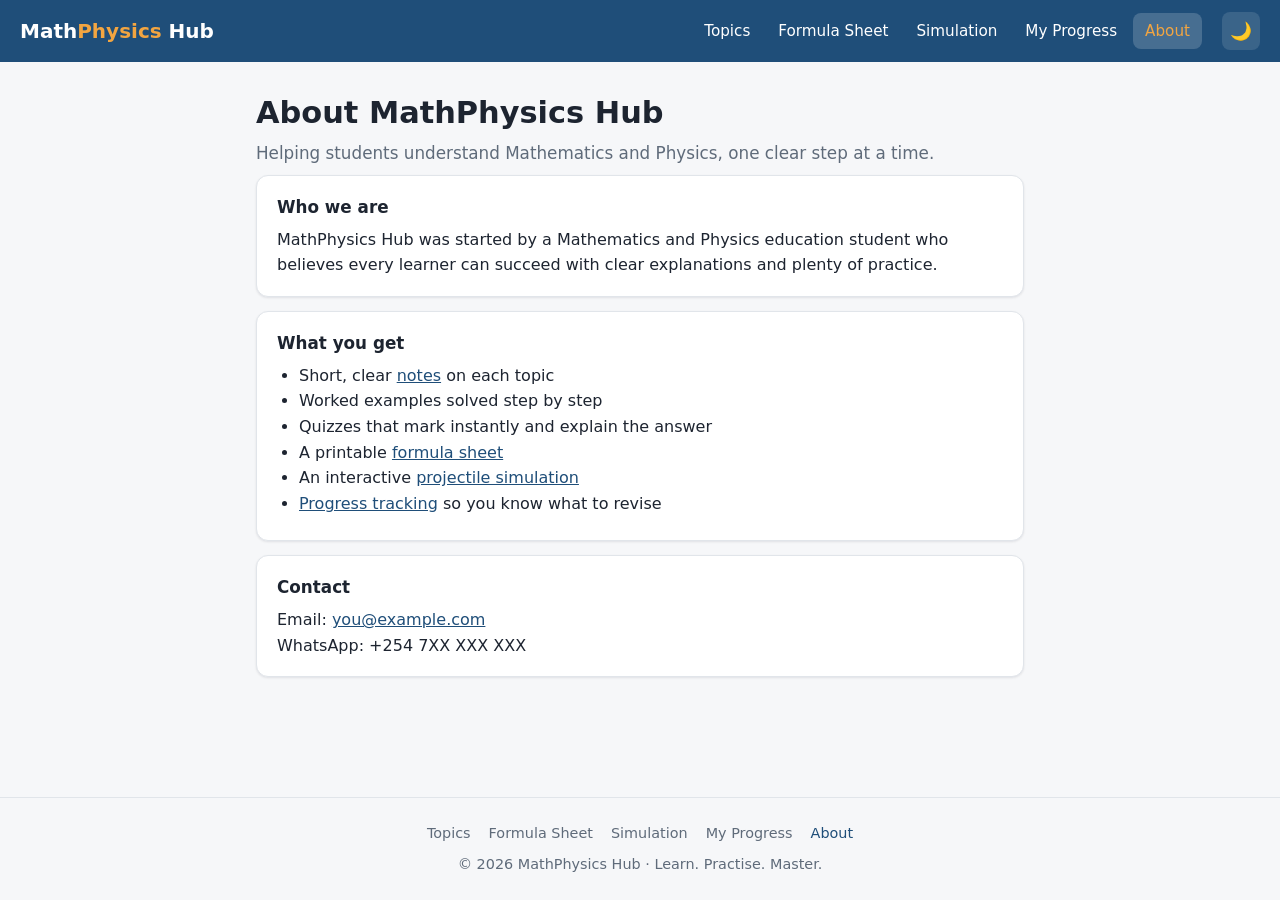
==== about.html @ a2890651 "first commit" ====
<!DOCTYPE html>
<html lang="en">
<head>
  <meta charset="UTF-8">
  <meta name="viewport" content="width=device-width, initial-scale=1.0">
  <title>About — MathPhysics Hub</title>
  <link rel="stylesheet" href="css/style.css">
</head>
<body data-page="about">

  <div id="site-header"></div>

  <main class="page">
    <h1>About MathPhysics Hub</h1>
    <p class="lead">Helping students understand Mathematics and Physics, one clear step at a time.</p>

    <div class="note">
      <h3>Who we are</h3>
      <div>MathPhysics Hub was started by a Mathematics and Physics education student who believes every learner can succeed with clear explanations and plenty of practice. <!-- Edit this paragraph with your own story --></div>
    </div>

    <div class="note">
      <h3>What you get</h3>
      <div><ul>
        <li>Short, clear <a href="index.html">notes</a> on each topic</li>
        <li>Worked examples solved step by step</li>
        <li>Quizzes that mark instantly and explain the answer</li>
        <li>A printable <a href="formulas.html">formula sheet</a></li>
        <li>An interactive <a href="simulation.html">projectile simulation</a></li>
        <li><a href="progress.html">Progress tracking</a> so you know what to revise</li>
      </ul></div>
    </div>

    <div class="note">
      <h3>Contact</h3>
      <div>Email: <a href="mailto:you@example.com">you@example.com</a> <!-- Replace with your real email --><br>
      WhatsApp: +254 7XX XXX XXX <!-- Replace with your real number --></div>
    </div>
  </main>

  <div id="site-footer"></div>

  <script src="js/data.js"></script>
  <script src="js/progress.js"></script>
  <script src="js/layout.js"></script>
</body>
</html>
---- css/style.css ----
/* =========================================================
   style.css — one stylesheet for the whole site.
   Change the colours in :root to restyle everything.
   Dark mode colours are in [data-theme="dark"].
   ========================================================= */

:root {
  --primary: #1f4e79;      /* main blue */
  --primary-dark: #163a5a;
  --primary-soft: #e8eef5;
  --accent: #f2a541;       /* orange highlight */
  --accent-soft: #fff8ec;
  --maths: #2e7d5b;        /* green tag */
  --physics: #7b3fa0;      /* purple tag */
  --bg: #f6f7f9;
  --card: #ffffff;
  --text: #1d2430;
  --muted: #5f6b7a;
  --border: #e1e5ea;
  --good: #2e7d32;
  --good-soft: #e8f5e9;
  --bad: #c62828;
  --bad-soft: #fdecea;
  --mid: #b26a00;
  --header: #1f4e79;
  --radius: 12px;
  --shadow: 0 1px 3px rgba(16, 24, 40, 0.06), 0 1px 2px rgba(16, 24, 40, 0.04);
}

[data-theme="dark"] {
  --primary: #7fb3e6;
  --primary-dark: #a5cbf0;
  --primary-soft: #1d2b3a;
  --accent: #f2b45c;
  --accent-soft: #2a2416;
  --maths: #3f9b74;
  --physics: #9a62bf;
  --bg: #11161d;
  --card: #1a212b;
  --text: #e6eaf0;
  --muted: #9aa6b5;
  --border: #2c3542;
  --good: #66bb6a;
  --good-soft: #1b2e1e;
  --bad: #ef6b6b;
  --bad-soft: #3a1f1f;
  --mid: #f2b45c;
  --header: #0d1a28;
  --shadow: none;
}

* { box-sizing: border-box; margin: 0; padding: 0; }

body {
  font-family: system-ui, -apple-system, "Segoe UI", Roboto, sans-serif;
  background: var(--bg);
  color: var(--text);
  line-height: 1.6;
  display: flex;
  flex-direction: column;
  min-height: 100vh;
}

main { flex: 1; width: 100%; max-width: 1100px; margin: 0 auto; padding: 24px 16px 48px; }
.page { max-width: 800px; }
.page.wide { max-width: 1100px; }

a { color: var(--primary); }
h1 { font-size: 1.9rem; line-height: 1.25; margin: 8px 0; }
h2 { font-size: 1.2rem; }
h3 { font-size: 1.05rem; margin-bottom: 6px; }
ul, ol { padding-left: 22px; margin: 6px 0; }
button, input, select { font-family: inherit; }

/* ---------- Header ---------- */
.site-header {
  background: var(--header);
  color: #fff;
  padding: 12px 20px;
  display: flex;
  align-items: center;
  flex-wrap: wrap;
  gap: 8px 20px;
  position: sticky;
  top: 0;
  z-index: 10;
}
.logo { color: #fff; font-weight: 700; font-size: 1.25rem; text-decoration: none; margin-right: auto; }
.logo span { color: #f2a541; }
.header-buttons { order: 2; display: flex; gap: 6px; }
#main-nav { order: 1; display: flex; gap: 4px; flex-wrap: wrap; }
#main-nav a {
  color: #fff;
  text-decoration: none;
  font-weight: 500;
  padding: 6px 12px;
  border-radius: 8px;
  font-size: 0.95rem;
}
#main-nav a:hover { background: rgba(255, 255, 255, 0.12); }
#main-nav a.active { background: rgba(255, 255, 255, 0.18); color: #f2a541; }

.icon-btn {
  background: rgba(255, 255, 255, 0.12);
  border: none;
  color: #fff;
  width: 38px;
  height: 38px;
  border-radius: 8px;
  font-size: 1.1rem;
  cursor: pointer;
}
.icon-btn:hover { background: rgba(255, 255, 255, 0.22); }
.menu-btn { display: none; }

/* ---------- Footer ---------- */
.site-footer { text-align: center; padding: 24px 16px; color: var(--muted); font-size: 0.9rem; border-top: 1px solid var(--border); }
.footer-nav { display: flex; justify-content: center; flex-wrap: wrap; gap: 6px 18px; margin-bottom: 8px; }
.footer-nav a { color: var(--muted); text-decoration: none; }
.footer-nav a:hover, .footer-nav a.active { color: var(--primary); }

/* ---------- Home page ---------- */
.hero { text-align: center; padding: 28px 0 16px; }
.hero h1 { font-size: 2.2rem; color: var(--primary); }
.hero p { color: var(--muted); max-width: 560px; margin: 0 auto; font-size: 1.05rem; }
.hero-stats { display: flex; justify-content: center; gap: 12px; margin-top: 20px; flex-wrap: wrap; }
.hero-stats div, .stat {
  background: var(--card);
  border: 1px solid var(--border);
  border-radius: var(--radius);
  padding: 10px 20px;
  min-width: 120px;
  display: flex;
  flex-direction: column;
  box-shadow: var(--shadow);
}
.hero-stats b, .stat b { font-size: 1.4rem; color: var(--primary); }
.hero-stats span, .stat span { font-size: 0.85rem; color: var(--muted); }

.toolbar { display: flex; flex-direction: column; align-items: center; gap: 12px; margin: 20px 0 24px; }
.search {
  width: 100%;
  max-width: 460px;
  padding: 11px 16px;
  border: 1px solid var(--border);
  border-radius: 999px;
  background: var(--card);
  color: var(--text);
  font-size: 1rem;
}
.search:focus { outline: 2px solid var(--primary); outline-offset: 1px; }

.filters { display: flex; justify-content: center; gap: 8px; flex-wrap: wrap; }
.filter {
  border: 1px solid var(--border);
  background: var(--card);
  color: var(--text);
  padding: 8px 18px;
  border-radius: 999px;
  cursor: pointer;
  font-size: 0.95rem;
}
.filter.active { background: var(--primary); color: var(--card); border-color: var(--primary); }

.topic-grid { display: grid; grid-template-columns: repeat(auto-fill, minmax(290px, 1fr)); gap: 20px; }
.empty { text-align: center; color: var(--muted); padding: 24px; }

.topic-card {
  background: var(--card);
  border: 1px solid var(--border);
  border-radius: var(--radius);
  padding: 20px;
  display: flex;
  flex-direction: column;
  gap: 10px;
  box-shadow: var(--shadow);
  transition: transform 0.15s, box-shadow 0.15s;
}
.topic-card:hover { transform: translateY(-2px); box-shadow: 0 6px 16px rgba(16, 24, 40, 0.08); }
.topic-card h2 a { color: var(--text); text-decoration: none; }
.topic-card h2 a:hover { color: var(--primary); }
.topic-card p { color: var(--muted); flex: 1; }
.card-top, .card-bottom { display: flex; justify-content: space-between; align-items: center; gap: 8px; flex-wrap: wrap; }
.card-actions { display: flex; gap: 8px; flex-wrap: wrap; }
.card-actions.center { justify-content: center; margin-top: 16px; }

.mini-bar { height: 6px; background: var(--border); border-radius: 999px; overflow: hidden; }
.mini-bar div { height: 100%; background: var(--good); border-radius: 999px; }

.feature-row { display: grid; grid-template-columns: repeat(auto-fit, minmax(240px, 1fr)); gap: 16px; margin-top: 40px; }
.feature {
  background: var(--primary-soft);
  border-radius: var(--radius);
  padding: 18px 20px;
  text-decoration: none;
  color: var(--text);
  display: flex;
  flex-direction: column;
  gap: 4px;
}
.feature:hover { outline: 2px solid var(--primary); }
.feature-icon { font-size: 1.6rem; }
.feature span:last-child { color: var(--muted); font-size: 0.92rem; }

.tag { font-size: 0.75rem; font-weight: 600; color: #fff; padding: 3px 10px; border-radius: 999px; }
.tag.maths { background: var(--maths); }
.tag.physics { background: var(--physics); }
.level { font-size: 0.85rem; color: var(--muted); margin-left: 6px; }

.score-badge { font-size: 0.85rem; font-weight: 600; color: var(--good); }
.score-badge.none { color: var(--muted); font-weight: 400; }

/* ---------- Buttons ---------- */
.btn {
  display: inline-block;
  background: var(--primary);
  color: var(--card);
  border: none;
  padding: 9px 18px;
  border-radius: 8px;
  font-size: 0.95rem;
  font-weight: 600;
  text-decoration: none;
  cursor: pointer;
}
.btn:hover { background: var(--primary-dark); }
.btn-light { background: var(--primary-soft); color: var(--primary); }
.btn-light:hover { background: var(--border); }
.btn-small { padding: 6px 12px; font-size: 0.85rem; }
.btn-danger { background: transparent; color: var(--bad); border: 1px solid var(--bad); margin-top: 24px; }
.btn-danger:hover { background: var(--bad-soft); }

/* ---------- Topic page ---------- */
.breadcrumb { font-size: 0.9rem; color: var(--muted); margin-bottom: 12px; }
.breadcrumb a { text-decoration: none; }
.breadcrumb span { color: var(--text); }
.lead { color: var(--muted); font-size: 1.05rem; margin-bottom: 8px; }
.section-title { margin: 32px 0 12px; color: var(--primary); border-bottom: 2px solid var(--accent); padding-bottom: 4px; display: inline-block; }
.maths-title { color: var(--maths); }
.physics-title { color: var(--physics); }

.key-formulas:not(:empty) {
  background: var(--accent-soft);
  border: 1px solid var(--accent);
  border-radius: var(--radius);
  padding: 16px 20px;
  margin-top: 18px;
}
.key-formulas h2 { font-size: 1rem; margin-bottom: 4px; }
.key-formulas li, .formula-block li { font-family: "Cambria Math", Georgia, serif; font-size: 1.05rem; }

.note, .example {
  background: var(--card);
  border: 1px solid var(--border);
  border-radius: var(--radius);
  padding: 18px 20px;
  margin-bottom: 14px;
  box-shadow: var(--shadow);
}
.formula {
  background: var(--accent-soft);
  border-left: 4px solid var(--accent);
  padding: 10px 14px;
  margin: 10px 0;
  font-family: "Cambria Math", Georgia, serif;
  font-size: 1.1rem;
  line-height: 1.9;
}
.example-q { font-size: 1.05rem; }
.hint { color: var(--muted); font-size: 0.9rem; margin: 4px 0 10px; }
.solution { margin-top: 12px; padding-top: 12px; border-top: 1px dashed var(--border); }
.solution li { margin-bottom: 4px; }
.answer { font-weight: 700; color: var(--good); margin-top: 8px; }

.cta { text-align: center; background: var(--primary-soft); border-radius: var(--radius); padding: 24px; margin-top: 32px; }
.cta:empty { display: none; }
.cta p { margin-bottom: 10px; font-weight: 600; }

.pager { display: flex; justify-content: space-between; gap: 12px; margin-top: 24px; }
.pager-link {
  flex: 1;
  max-width: 48%;
  border: 1px solid var(--border);
  background: var(--card);
  border-radius: var(--radius);
  padding: 12px 16px;
  text-decoration: none;
  color: var(--text);
  font-weight: 600;
  display: flex;
  flex-direction: column;
}
.pager-link span { color: var(--muted); font-size: 0.85rem; font-weight: 400; }
.pager-link.next { text-align: right; margin-left: auto; }
.pager-link:hover { border-color: var(--primary); }

/* ---------- Quiz page ---------- */
.progress { background: var(--border); height: 8px; border-radius: 999px; overflow: hidden; margin-top: 12px; }
.progress-fill { background: var(--accent); height: 100%; width: 0; transition: width 0.3s; }
.progress-text { color: var(--muted); font-size: 0.9rem; margin: 6px 0 16px; }

.quiz-card { background: var(--card); border: 1px solid var(--border); border-radius: var(--radius); padding: 24px; box-shadow: var(--shadow); }
.question { font-size: 1.15rem; font-weight: 600; margin-bottom: 16px; }
.options { display: grid; gap: 10px; }
.option {
  text-align: left;
  padding: 12px 16px;
  border: 2px solid var(--border);
  background: var(--card);
  color: var(--text);
  border-radius: 10px;
  font-size: 1rem;
  cursor: pointer;
  display: flex;
  align-items: center;
  gap: 12px;
}
.option .key {
  flex-shrink: 0;
  width: 26px;
  height: 26px;
  border-radius: 6px;
  background: var(--primary-soft);
  color: var(--primary);
  font-size: 0.85rem;
  font-weight: 700;
  display: grid;
  place-items: center;
}
.option:hover:not(:disabled) { border-color: var(--primary); }
.option:disabled { cursor: default; color: var(--text); }
.option.correct { border-color: var(--good); background: var(--good-soft); }
.option.wrong { border-color: var(--bad); background: var(--bad-soft); }

.feedback { margin-top: 16px; }
.feedback p { margin-bottom: 10px; }
.good { color: var(--good); font-weight: 700; }
.bad { color: var(--bad); font-weight: 700; }

.results { text-align: center; padding: 12px 0; }
.big-score { font-size: 3rem; font-weight: 800; color: var(--primary); }
.percent { font-size: 1.3rem; color: var(--accent); font-weight: 700; margin-bottom: 8px; }

.review { list-style: none; padding: 0; }
.review li { border-left: 4px solid var(--border); padding: 8px 14px; margin-bottom: 10px; background: var(--bg); border-radius: 0 8px 8px 0; }
.review li.good-item { border-color: var(--good); }
.review li.bad-item { border-color: var(--bad); }

/* ---------- Progress page ---------- */
.stat-row { display: flex; gap: 12px; flex-wrap: wrap; margin: 20px 0; }
.stat { flex: 1; }
.progress-item {
  background: var(--card);
  border: 1px solid var(--border);
  border-radius: var(--radius);
  padding: 14px 18px;
  margin-bottom: 12px;
  display: flex;
  flex-direction: column;
  gap: 8px;
}
.progress-item-top, .progress-item-bottom { display: flex; justify-content: space-between; align-items: center; gap: 8px; flex-wrap: wrap; }
.progress-item-bottom span { color: var(--muted); font-size: 0.9rem; }
.progress-title { font-weight: 600; margin-left: 8px; text-decoration: none; color: var(--text); }
.progress-title:hover { color: var(--primary); }
.status { font-size: 0.85rem; font-weight: 600; }
.status.good { color: var(--good); }
.status.mid { color: var(--mid); }
.status.none { color: var(--muted); }

/* ---------- Formula sheet ---------- */
.title-row { display: flex; justify-content: space-between; align-items: flex-start; gap: 12px; flex-wrap: wrap; }
.formula-grid { display: grid; grid-template-columns: repeat(auto-fill, minmax(320px, 1fr)); gap: 14px; }
.formula-block { background: var(--card); border: 1px solid var(--border); border-radius: var(--radius); padding: 16px 20px; }
.formula-block h3 a { color: var(--text); text-decoration: none; }
.formula-block li { margin: 4px 0; }

/* ---------- Simulation ---------- */
.sim-layout { display: grid; grid-template-columns: 280px 1fr; gap: 20px; margin: 20px 0; align-items: start; }
.sim-controls {
  background: var(--card);
  border: 1px solid var(--border);
  border-radius: var(--radius);
  padding: 18px;
  display: flex;
  flex-direction: column;
  gap: 14px;
}
.sim-controls label { display: flex; flex-direction: column; gap: 6px; font-size: 0.95rem; }
.sim-controls input[type="range"] { width: 100%; accent-color: var(--accent); }
.sim-controls select { padding: 8px; border-radius: 8px; border: 1px solid var(--border); background: var(--card); color: var(--text); }
.sim-results:not(:empty) { border-top: 1px dashed var(--border); padding-top: 12px; }
.sim-canvas-wrap { background: var(--card); border: 1px solid var(--border); border-radius: var(--radius); padding: 8px; }
#canvas { width: 100%; height: auto; display: block; }

/* ---------- Small screens (phones & tablets) ---------- */
@media (max-width: 800px) {
  .sim-layout { grid-template-columns: 1fr; }
}

@media (max-width: 760px) {
  .menu-btn { display: block; }
  #main-nav {
    order: 3;
    display: none;
    width: 100%;
    flex-direction: column;
    padding-top: 6px;
  }
  #main-nav.open { display: flex; }
  .hero h1 { font-size: 1.7rem; }
  h1 { font-size: 1.55rem; }
  .pager { flex-direction: column; }
  .pager-link { max-width: 100%; }
}

/* ---------- Printing (formula sheet) ---------- */
@media print {
  #site-header, #site-footer, .no-print { display: none !important; }
  body { background: #fff; color: #000; }
  .formula-block { break-inside: avoid; border-color: #999; }
}
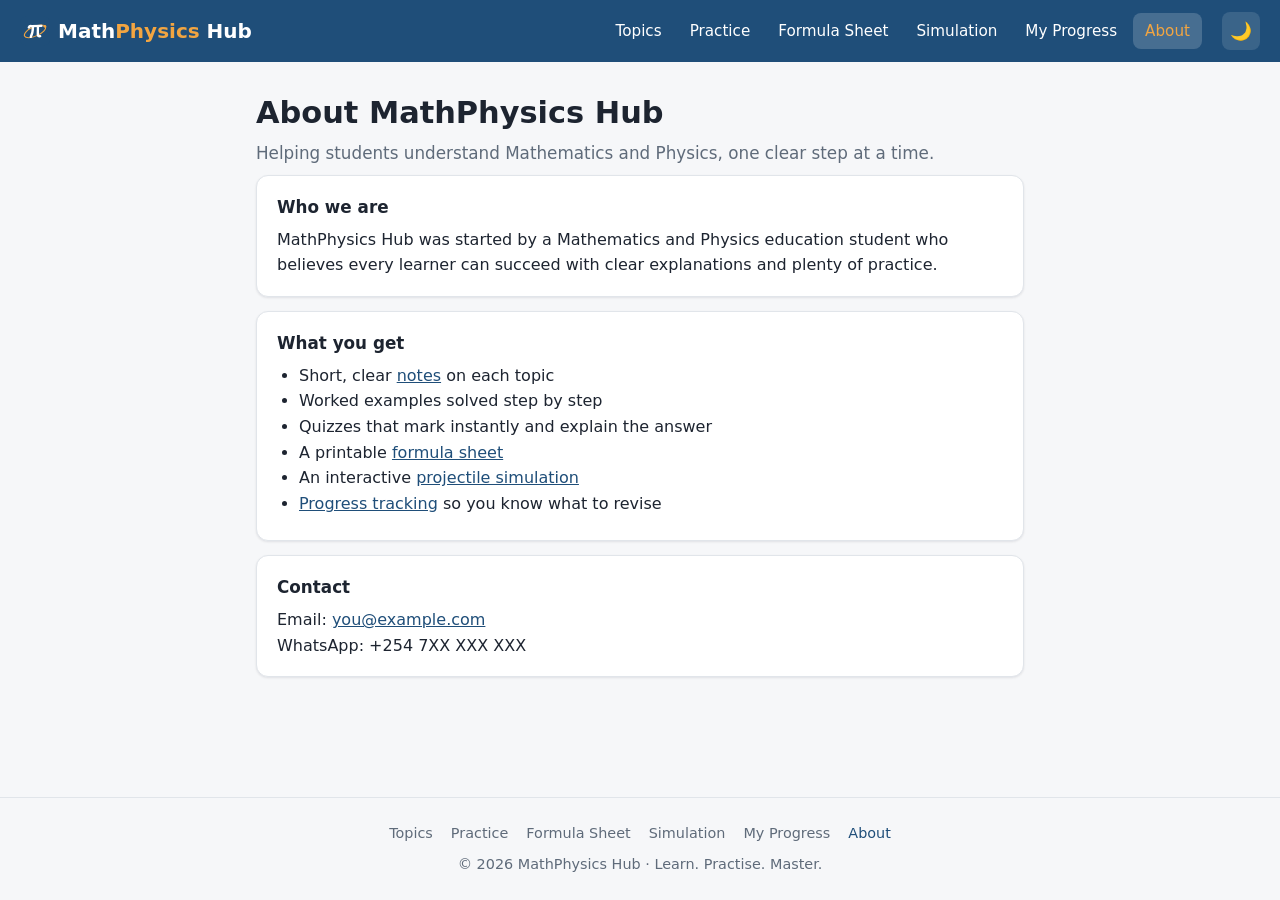
==== commit 341055e0: "Make site installable as an app (PWA) and add new features - Manifest, icons and service worker for " ====
--- a/about.html
+++ b/about.html
@@ -5,6 +5,16 @@
   <meta name="viewport" content="width=device-width, initial-scale=1.0">
   <title>About — MathPhysics Hub</title>
   <link rel="stylesheet" href="css/style.css">
+  <!-- Install as an app (PWA) -->
+  <link rel="manifest" href="manifest.webmanifest">
+  <meta name="theme-color" content="#1f4e79">
+  <link rel="icon" href="icons/icon.svg" type="image/svg+xml">
+  <link rel="icon" href="icons/icon-192.png" type="image/png" sizes="192x192">
+  <link rel="apple-touch-icon" href="icons/apple-touch-icon.png">
+  <meta name="apple-mobile-web-app-capable" content="yes">
+  <meta name="mobile-web-app-capable" content="yes">
+  <meta name="apple-mobile-web-app-title" content="MathPhysics">
+  <meta name="apple-mobile-web-app-status-bar-style" content="default">
 </head>
 <body data-page="about">
 
--- a/css/style.css
+++ b/css/style.css
@@ -86,7 +86,8 @@
   z-index: 10;
 }
 .logo { color: #fff; font-weight: 700; font-size: 1.25rem; text-decoration: none; margin-right: auto; }
-.logo span { color: #f2a541; }
+.logo em { color: #f2a541; font-style: normal; }
+.nav-install { display: none; }
 .header-buttons { order: 2; display: flex; gap: 6px; }
 #main-nav { order: 1; display: flex; gap: 4px; flex-wrap: wrap; }
 #main-nav a {
@@ -393,6 +394,132 @@
 .sim-canvas-wrap { background: var(--card); border: 1px solid var(--border); border-radius: var(--radius); padding: 8px; }
 #canvas { width: 100%; height: auto; display: block; }
 
+/* ---------- Install as an app ---------- */
+.logo { display: inline-flex; align-items: center; gap: 8px; }
+.logo img { border-radius: 7px; }
+.install-btn {
+  background: #f2a541;
+  color: #1d2430;
+  border: none;
+  border-radius: 8px;
+  padding: 0 12px;
+  height: 38px;
+  font-weight: 700;
+  font-size: 0.9rem;
+  cursor: pointer;
+}
+.install-btn:hover { background: #f7bb68; }
+[hidden] { display: none !important; }
+
+.install-banner {
+  display: flex;
+  align-items: center;
+  gap: 14px;
+  background: var(--accent-soft);
+  border: 1px solid var(--accent);
+  border-radius: var(--radius);
+  padding: 14px 18px;
+  margin: 8px 0 20px;
+}
+.install-banner img { border-radius: 12px; flex-shrink: 0; }
+.install-banner div:nth-child(2) { flex: 1; display: flex; flex-direction: column; }
+.install-banner div:nth-child(2) span { color: var(--muted); font-size: 0.92rem; }
+.install-banner-actions { display: flex; align-items: center; gap: 8px; }
+.install-dismiss { background: none; border: none; color: var(--muted); cursor: pointer; font-size: 0.9rem; padding: 8px; }
+
+/* ---------- Today panel (home) ---------- */
+.today { display: grid; grid-template-columns: 1.2fr 1fr 1fr; gap: 14px; margin: 8px 0 4px; }
+.today-card {
+  background: var(--card);
+  border: 1px solid var(--border);
+  border-radius: var(--radius);
+  padding: 16px 18px;
+  box-shadow: var(--shadow);
+  display: flex;
+  flex-direction: column;
+  gap: 6px;
+  color: var(--text);
+  text-decoration: none;
+  align-items: flex-start;
+}
+a.today-card:hover { outline: 2px solid var(--primary); }
+.today-card b { font-size: 1.1rem; }
+.today-card > span:last-child:not(.tag) { color: var(--muted); font-size: 0.9rem; }
+.today-label { font-size: 0.78rem; text-transform: uppercase; letter-spacing: 0.06em; color: var(--muted); font-weight: 600; }
+.today-card.practice { background: var(--primary-soft); border-color: transparent; }
+.streak-top { display: flex; align-items: center; gap: 12px; }
+.streak-top div { display: flex; flex-direction: column; }
+.streak-top span:not(.flame) { color: var(--muted); font-size: 0.88rem; }
+.flame { font-size: 2rem; line-height: 1; }
+.week { display: flex; gap: 6px; margin-top: 6px; }
+.day {
+  width: 28px;
+  height: 28px;
+  border-radius: 50%;
+  display: grid;
+  place-items: center;
+  font-size: 0.75rem;
+  font-weight: 600;
+  background: var(--bg);
+  color: var(--muted);
+  border: 1px solid var(--border);
+}
+.day.on { background: var(--accent); color: #1d2430; border-color: var(--accent); }
+.day.today { outline: 2px solid var(--primary); outline-offset: 1px; }
+
+/* ---------- Mixed practice & sharing ---------- */
+.from-tag { display: inline-block; margin-bottom: 10px; }
+.revise { background: var(--bad-soft); border-radius: 10px; padding: 10px 14px; margin: 14px auto 0; max-width: 520px; }
+.revise.good-box { background: var(--good-soft); }
+.subject-switch { display: inline-flex; gap: 4px; margin-left: 10px; vertical-align: middle; }
+.subject-switch a { padding: 2px 10px; border-radius: 999px; border: 1px solid var(--border); font-size: 0.82rem; color: var(--muted); }
+.subject-switch a.on { background: var(--primary); border-color: var(--primary); color: var(--card); }
+.share-btn {
+  margin-top: 14px;
+  background: none;
+  border: 1px dashed var(--border);
+  color: var(--primary);
+  border-radius: 999px;
+  padding: 8px 18px;
+  font-size: 0.95rem;
+  cursor: pointer;
+}
+.share-btn:hover { border-color: var(--primary); }
+.muted { color: var(--muted); font-size: 0.9rem; }
+
+/* ---------- Toast & modal ---------- */
+.toast {
+  position: fixed;
+  left: 50%;
+  bottom: calc(20px + env(safe-area-inset-bottom));
+  transform: translateX(-50%);
+  background: #1d2430;
+  color: #fff;
+  padding: 12px 16px;
+  border-radius: 10px;
+  display: flex;
+  align-items: center;
+  gap: 14px;
+  box-shadow: 0 8px 24px rgba(0, 0, 0, 0.25);
+  z-index: 50;
+  width: max-content;
+  max-width: calc(100% - 32px);
+  font-size: 0.95rem;
+}
+.toast-action { background: #f2a541; color: #1d2430; border: none; border-radius: 6px; padding: 6px 12px; font-weight: 700; cursor: pointer; }
+.modal { position: fixed; inset: 0; background: rgba(0, 0, 0, 0.5); display: grid; place-items: center; padding: 16px; z-index: 60; }
+.modal-box { background: var(--card); color: var(--text); border-radius: var(--radius); padding: 22px; max-width: 420px; width: 100%; }
+.modal-box h2 { margin-bottom: 10px; color: var(--primary); }
+.modal-box li { margin-bottom: 8px; }
+.modal-box .btn { margin-top: 10px; width: 100%; }
+.share-icon { display: inline-block; border: 1px solid var(--border); border-radius: 4px; padding: 0 5px; }
+
+/* When opened as an installed app: respect the phone's notch / home bar */
+@media (display-mode: standalone) {
+  .site-header { padding-top: calc(12px + env(safe-area-inset-top)); }
+  .site-footer { padding-bottom: calc(24px + env(safe-area-inset-bottom)); }
+}
+
 /* ---------- Small screens (phones & tablets) ---------- */
 @media (max-width: 800px) {
   .sim-layout { grid-template-columns: 1fr; }
@@ -409,6 +536,25 @@
   }
   #main-nav.open { display: flex; }
   .hero h1 { font-size: 1.7rem; }
+  .today { grid-template-columns: 1fr; }
+  .install-banner { flex-wrap: wrap; }
+  .install-banner-actions { width: 100%; justify-content: flex-end; }
+  #install-btn { display: none !important; }   /* on phones it lives in the menu instead */
+  .nav-install {
+    display: block;
+    text-align: left;
+    background: #f2a541;
+    color: #1d2430;
+    border: none;
+    border-radius: 8px;
+    padding: 8px 12px;
+    font-weight: 700;
+    font-size: 0.95rem;
+    margin-top: 4px;
+    cursor: pointer;
+  }
+  .site-header { padding: 10px 14px; }
+  .logo { font-size: 1.1rem; }
   h1 { font-size: 1.55rem; }
   .pager { flex-direction: column; }
   .pager-link { max-width: 100%; }
